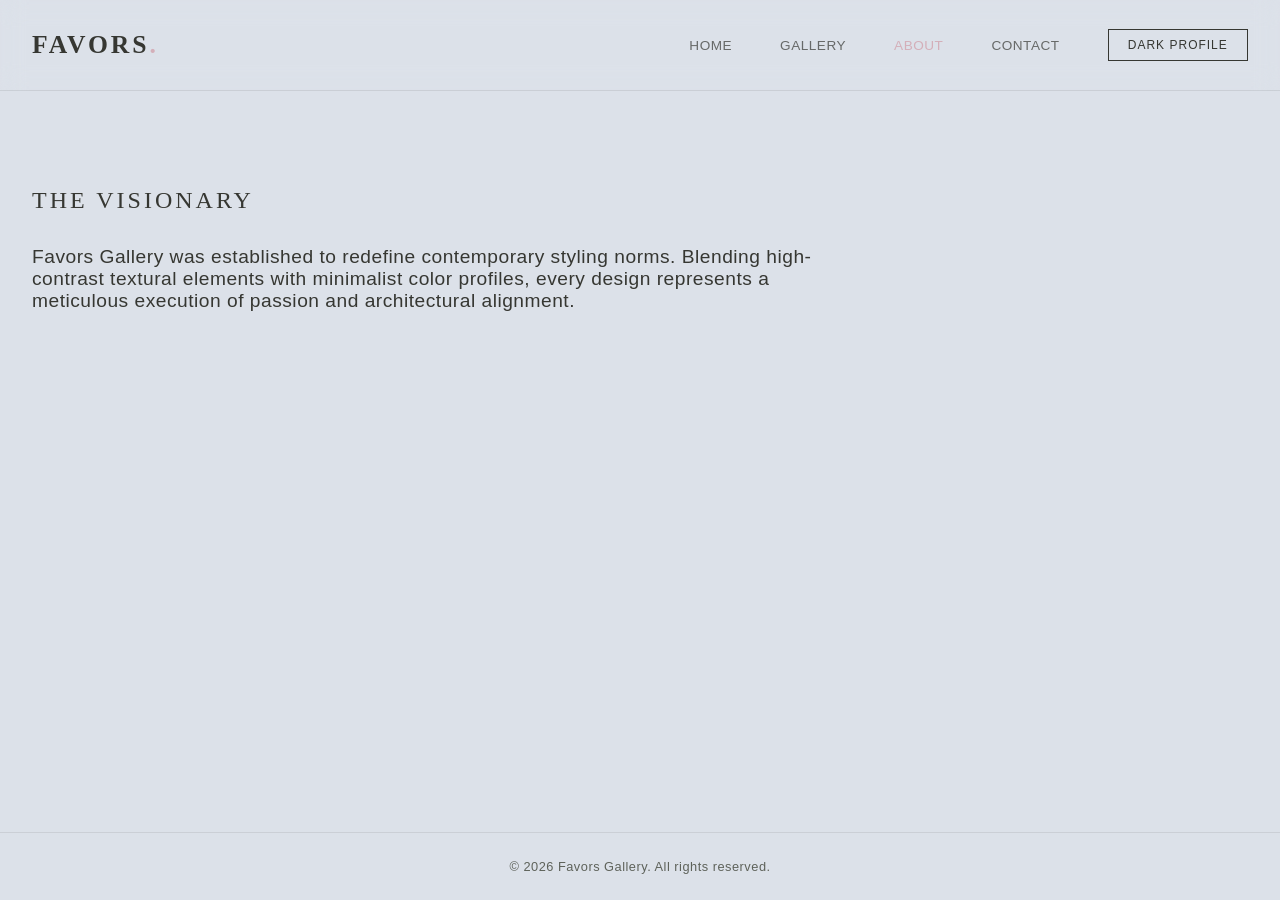
==== about.html @ 38c496eb "first commit for favors gallery" ====
<!doctype html>
<html lang="en" data-theme="light">
  <head>
    <meta charset="UTF-8" />
    <meta name="viewport" content="width=device-width, initial-scale=1.0" />
    <title>About The Designer | Favors Gallery</title>
    <link rel="stylesheet" href="style.css" />
  </head>
  <body>
    <header>
      <div class="nav-container">
        <a href="index.html" class="logo">Favors<span>.</span></a>
        <nav>
          <ul>
            <li><a href="index.html">Home</a></li>
            <li><a href="gallery.html">Gallery</a></li>
            <li><a href="about.html" class="active">About</a></li>
            <li><a href="contact.html">Contact</a></li>
            <li><button id="theme-toggle">Dark Mode</button></li>
          </ul>
        </nav>
      </div>
    </header>

    <main class="container">
      <h2 style="margin-bottom: 2rem">THE VISIONARY</h2>
      <p style="font-size: 1.2rem; max-width: 800px; margin-bottom: 1.5rem">
        Favors Gallery was established to redefine contemporary styling norms.
        Blending high-contrast textural elements with minimalist color profiles,
        every design represents a meticulous execution of passion and
        architectural alignment.
      </p>
    </main>

    <footer>
      <p>&copy; 2026 Favors Gallery. All rights reserved.</p>
    </footer>
    <script src="script.js"></script>
  </body>
</html>
---- style.css ----
/* --- LUXURY DESIGN VARIABLES --- */
:root {
  --bg-primary: #dce1e9;
  --bg-surface: #ffffff;
  --text-main: #363732;
  --accent-cyan: #53d8fb;
  --accent-blue: #66c3ff;
  --accent-rose: #d4afb9;
  --text-muted: #5e625a;
  --border-subtle: rgba(54, 55, 50, 0.1);
  --glass-bg: rgba(255, 255, 255, 0.4);
  --glass-blur: blur(12px);
  --easing: cubic-bezier(0.25, 1, 0.5, 1);
  --transition: all 0.5s var(--easing);
}

[data-theme="dark"] {
  --bg-primary: #363732;
  --bg-surface: #1c1d1a;
  --text-main: #dce1e9;
  --accent-cyan: #53d8fb;
  --accent-blue: #66c3ff;
  --accent-rose: #d4afb9;
  --text-muted: #a5abb6;
  --border-subtle: rgba(220, 225, 233, 0.1);
  --glass-bg: rgba(28, 29, 26, 0.5);
  --glass-blur: blur(16px);
}

/* --- OVERALL BRAND PATTERNS --- */
* {
  margin: 0;
  padding: 0;
  box-sizing: border-box;
}

body {
  font-family: "Cinzel", "Didot", "Playfair Display", serif;
  background-color: var(--bg-primary);
  color: var(--text-main);
  transition: var(--transition);
  overflow-x: hidden;
  min-height: 100vh;
  display: flex;
  flex-direction: column;
}

h1,
h2,
h3,
.logo {
  font-family: "Cinzel", serif;
  letter-spacing: 3px;
  font-weight: 400;
}

p,
a,
button,
label,
input,
textarea {
  font-family: "Montserrat", "Inter", sans-serif;
  letter-spacing: 0.5px;
}

/* --- THE NAVIGATION --- */
header {
  background-color: transparent;
  border-bottom: 1px solid var(--border-subtle);
  position: sticky;
  top: 0;
  z-index: 1000;
  backdrop-filter: var(--glass-blur);
}

main {
  flex: 1;
}

.nav-container {
  max-width: 1400px;
  margin: 0 auto;
  display: flex;
  justify-content: space-between;
  align-items: center;
  padding: 1.8rem 2rem;
}

.logo {
  font-size: 1.6rem;
  text-transform: uppercase;
  text-decoration: none;
  color: var(--text-main);
  font-weight: 600;
}

.logo span {
  color: var(--accent-rose);
}

nav ul {
  display: flex;
  list-style: none;
  gap: 3rem;
  align-items: center;
}

nav a {
  text-decoration: none;
  color: var(--text-main);
  font-size: 0.85rem;
  text-transform: uppercase;
  font-weight: 500;
  opacity: 0.7;
  transition: var(--transition);
}

nav a:hover,
nav a.active {
  opacity: 1;
  color: var(--accent-rose);
}

#theme-toggle {
  background: none;
  border: 1px solid var(--text-main);
  color: var(--text-main);
  padding: 0.5rem 1.2rem;
  cursor: pointer;
  font-size: 0.75rem;
  text-transform: uppercase;
  letter-spacing: 1px;
  transition: var(--transition);
}

#theme-toggle:hover {
  background-color: var(--text-main);
  color: var(--bg-surface);
}

/* --- THE MAIN FRAMEWORK --- */
.container {
  max-width: 1400px;
  margin: 0 auto;
  padding: 6rem 2rem;
  width: 100%;
}

.hero {
  min-height: 52vh;
  display: flex;
  flex-direction: column;
  justify-content: center;
  align-items: flex-start;
  gap: 1.5rem;
}

.hero h1 {
  font-size: clamp(2.5rem, 6vw, 5.5rem);
  line-height: 1.05;
}

.hero p {
  max-width: 650px;
  color: var(--text-muted);
  font-size: 1.05rem;
  line-height: 1.8;
}

.btn {
  display: inline-block;
  border: 1px solid var(--text-main);
  background: transparent;
  color: var(--text-main);
  padding: 0.85rem 1.5rem;
  text-decoration: none;
  cursor: pointer;
  font-size: 0.8rem;
  text-transform: uppercase;
  letter-spacing: 1px;
  transition: var(--transition);
}

.btn:hover {
  background-color: var(--text-main);
  color: var(--bg-surface);
}

.contact-grid {
  display: grid;
  grid-template-columns: minmax(0, 1fr) minmax(320px, 0.8fr);
  gap: clamp(3rem, 8vw, 9rem);
  align-items: start;
  max-width: 1100px;
  margin: 0 auto;
}

.contact-grid h2 {
  font-size: clamp(1.8rem, 4vw, 2.8rem);
  line-height: 1.2;
}

.contact-grid p {
  line-height: 1.8;
}

.contact-form {
  display: grid;
  gap: 1.25rem;
}

.form-group {
  display: grid;
  gap: 0.5rem;
}

.form-group label {
  color: var(--text-muted);
  font-size: 0.75rem;
  text-transform: uppercase;
  letter-spacing: 1px;
}

.form-group input,
.form-group textarea {
  width: 100%;
  border: 1px solid var(--border-subtle);
  border-radius: 0;
  background: var(--glass-bg);
  color: var(--text-main);
  padding: 0.85rem 1rem;
  font-size: 0.95rem;
  outline: none;
  transition: var(--transition);
}

.form-group textarea {
  min-height: 140px;
  resize: vertical;
}

.form-group input:focus,
.form-group textarea:focus {
  border-color: var(--accent-rose);
  box-shadow: 0 0 0 3px rgba(212, 175, 185, 0.16);
}

footer {
  width: 100%;
  border-top: 1px solid var(--border-subtle);
  padding: 1.5rem 2rem;
  text-align: center;
  color: var(--text-muted);
}

footer p {
  font-size: 0.8rem;
  line-height: 1.5;
}

@media (max-width: 700px) {
  .nav-container {
    align-items: flex-start;
    flex-direction: column;
    gap: 1.5rem;
    padding: 1.25rem 1.25rem;
  }

  nav ul {
    flex-wrap: wrap;
    gap: 1rem 1.25rem;
  }

  .container {
    padding: 4rem 1.25rem;
  }

  .contact-grid {
    grid-template-columns: 1fr;
    gap: 3rem;
  }

  footer {
    padding: 1.25rem;
  }
}

/* --- MODERNIZED PINTEREST MASONRY --- */
.gallery-container {
  columns: 3 350px; /* Enhanced sizing definitions */
  column-gap: 2rem;
  width: 100%;
}

.gallery-item {
  background-color: var(--bg-surface);
  margin-bottom: 2rem;
  break-inside: avoid;
  overflow: hidden;
  border: 1px solid var(--border-subtle);
  transition: var(--transition);
  cursor: pointer;
  position: relative;
}

.gallery-item img {
  width: 100%;
  height: auto;
  display: block;
  filter: grayscale(20%);
  transition:
    transform 0.8s var(--easing),
    filter 0.5s var(--easing);
}

/* Hover Zoom & Info Reveal Effect */
.gallery-item:hover img {
  transform: scale(1.04);
  filter: grayscale(0%);
}

.gallery-info {
  padding: 1.5rem;
  border-top: 1px solid var(--border-subtle);
  background: var(--bg-surface);
}

.gallery-info h3 {
  font-size: 1rem;
  text-transform: uppercase;
}

/* --- ROBUST ACCESSIBLE LIGHTBOX --- */
.modal {
  display: none;
  position: fixed;
  z-index: 2000;
  top: 0;
  left: 0;
  width: 100%;
  height: 100%;
  background-color: var(--glass-bg);
  backdrop-filter: var(--glass-blur);
  justify-content: center;
  align-items: center;
  opacity: 0;
  transition: opacity 0.4s ease;
}

.modal.show {
  display: flex;
  opacity: 1;
}

.modal-content {
  max-width: 80%;
  max-height: 80vh;
  object-fit: contain;
  border: 1px solid rgba(255, 255, 255, 0.2);
  box-shadow: 0 30px 60px rgba(0, 0, 0, 0.2);
  transform: scale(0.95);
  transition: transform 0.4s var(--easing);
}

.modal.show .modal-content {
  transform: scale(1);
}

.close-modal {
  position: absolute;
  top: 30px;
  right: 40px;
  color: var(--text-main);
  font-size: 3rem;
  font-family: Arial, sans-serif;
  cursor: pointer;
  line-height: 1;
  transition: var(--transition);
}

.close-modal:hover {
  color: var(--accent-rose);
  transform: rotate(90deg);
}
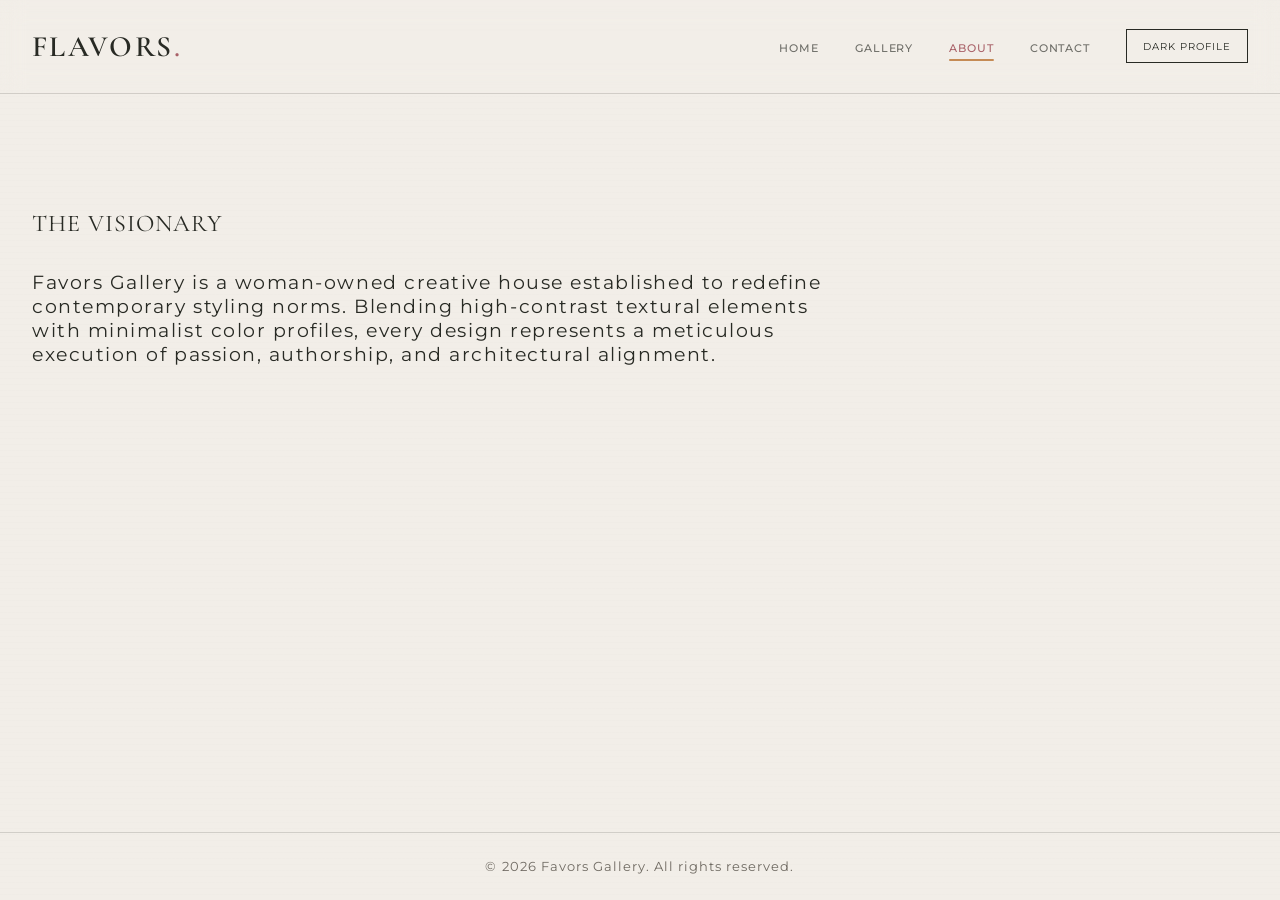
==== commit dcb03ca0: "design branch ready" ====
--- a/about.html
+++ b/about.html
@@ -3,13 +3,19 @@
   <head>
     <meta charset="UTF-8" />
     <meta name="viewport" content="width=device-width, initial-scale=1.0" />
+    <link rel="preconnect" href="https://fonts.googleapis.com" />
+    <link rel="preconnect" href="https://fonts.gstatic.com" crossorigin />
+    <link
+      href="https://fonts.googleapis.com/css2?family=Cormorant+Garamond:wght@400;500;600&family=Montserrat:wght@400;500;600&display=swap"
+      rel="stylesheet"
+    />
     <title>About The Designer | Favors Gallery</title>
     <link rel="stylesheet" href="style.css" />
   </head>
   <body>
     <header>
       <div class="nav-container">
-        <a href="index.html" class="logo">Favors<span>.</span></a>
+        <a href="index.html" class="logo">Flavors<span>.</span></a>
         <nav>
           <ul>
             <li><a href="index.html">Home</a></li>
@@ -25,10 +31,10 @@
     <main class="container">
       <h2 style="margin-bottom: 2rem">THE VISIONARY</h2>
       <p style="font-size: 1.2rem; max-width: 800px; margin-bottom: 1.5rem">
-        Favors Gallery was established to redefine contemporary styling norms.
-        Blending high-contrast textural elements with minimalist color profiles,
-        every design represents a meticulous execution of passion and
-        architectural alignment.
+        Favors Gallery is a woman-owned creative house established to redefine
+        contemporary styling norms. Blending high-contrast textural elements
+        with minimalist color profiles, every design represents a meticulous
+        execution of passion, authorship, and architectural alignment.
       </p>
     </main>
 
--- a/style.css
+++ b/style.css
@@ -1,29 +1,29 @@
-/* --- LUXURY DESIGN VARIABLES --- */
+/* --- EDITORIAL DESIGN VARIABLES --- */
 :root {
-  --bg-primary: #dce1e9;
-  --bg-surface: #ffffff;
-  --text-main: #363732;
-  --accent-cyan: #53d8fb;
-  --accent-blue: #66c3ff;
-  --accent-rose: #d4afb9;
-  --text-muted: #5e625a;
-  --border-subtle: rgba(54, 55, 50, 0.1);
-  --glass-bg: rgba(255, 255, 255, 0.4);
+  --bg-primary: #f2eee8;
+  --bg-surface: #fbf9f5;
+  --text-main: #282a24;
+  --accent-cyan: #4e8580;
+  --accent-blue: #c58b55;
+  --accent-rose: #a96168;
+  --text-muted: #6f6a62;
+  --border-subtle: rgba(40, 42, 36, 0.16);
+  --glass-bg: rgba(251, 249, 245, 0.72);
   --glass-blur: blur(12px);
-  --easing: cubic-bezier(0.25, 1, 0.5, 1);
-  --transition: all 0.5s var(--easing);
+  --easing: cubic-bezier(0.22, 1, 0.36, 1);
+  --transition: all 0.4s var(--easing);
 }
 
 [data-theme="dark"] {
-  --bg-primary: #363732;
-  --bg-surface: #1c1d1a;
-  --text-main: #dce1e9;
-  --accent-cyan: #53d8fb;
-  --accent-blue: #66c3ff;
-  --accent-rose: #d4afb9;
-  --text-muted: #a5abb6;
-  --border-subtle: rgba(220, 225, 233, 0.1);
-  --glass-bg: rgba(28, 29, 26, 0.5);
+  --bg-primary: #252923;
+  --bg-surface: #30342c;
+  --text-main: #f2eee8;
+  --accent-cyan: #9fc2b5;
+  --accent-blue: #e0b176;
+  --accent-rose: #df9aa0;
+  --text-muted: #b9b4a9;
+  --border-subtle: rgba(242, 238, 232, 0.16);
+  --glass-bg: rgba(48, 52, 44, 0.78);
   --glass-blur: blur(16px);
 }
 
@@ -35,8 +35,14 @@
 }
 
 body {
-  font-family: "Cinzel", "Didot", "Playfair Display", serif;
+  font-family: "Montserrat", sans-serif;
   background-color: var(--bg-primary);
+  background-image: repeating-linear-gradient(
+    0deg,
+    transparent,
+    transparent 5px,
+    rgba(40, 42, 36, 0.018) 6px
+  );
   color: var(--text-main);
   transition: var(--transition);
   overflow-x: hidden;
@@ -49,8 +55,8 @@
 h2,
 h3,
 .logo {
-  font-family: "Cinzel", serif;
-  letter-spacing: 3px;
+  font-family: "Cormorant Garamond", "Didot", serif;
+  letter-spacing: 1px;
   font-weight: 400;
 }
 
@@ -61,7 +67,7 @@
 input,
 textarea {
   font-family: "Montserrat", "Inter", sans-serif;
-  letter-spacing: 0.5px;
+  letter-spacing: 0.08em;
 }
 
 /* --- THE NAVIGATION --- */
@@ -88,11 +94,12 @@
 }
 
 .logo {
-  font-size: 1.6rem;
+  font-size: 1.85rem;
   text-transform: uppercase;
   text-decoration: none;
   color: var(--text-main);
   font-weight: 600;
+  letter-spacing: 0.08em;
 }
 
 .logo span {
@@ -102,17 +109,17 @@
 nav ul {
   display: flex;
   list-style: none;
-  gap: 3rem;
+  gap: 2.25rem;
   align-items: center;
 }
 
 nav a {
   text-decoration: none;
   color: var(--text-main);
-  font-size: 0.85rem;
+  font-size: 0.7rem;
   text-transform: uppercase;
   font-weight: 500;
-  opacity: 0.7;
+  opacity: 0.65;
   transition: var(--transition);
 }
 
@@ -122,13 +129,20 @@
   color: var(--accent-rose);
 }
 
+nav a.active {
+  text-decoration: underline;
+  text-decoration-color: var(--accent-blue);
+  text-decoration-thickness: 2px;
+  text-underline-offset: 0.45rem;
+}
+
 #theme-toggle {
   background: none;
   border: 1px solid var(--text-main);
   color: var(--text-main);
-  padding: 0.5rem 1.2rem;
+  padding: 0.6rem 1rem;
   cursor: pointer;
-  font-size: 0.75rem;
+  font-size: 0.65rem;
   text-transform: uppercase;
   letter-spacing: 1px;
   transition: var(--transition);
@@ -143,28 +157,72 @@
 .container {
   max-width: 1400px;
   margin: 0 auto;
-  padding: 6rem 2rem;
+  padding: clamp(4rem, 9vw, 8rem) 2rem;
   width: 100%;
 }
 
 .hero {
-  min-height: 52vh;
+  min-height: 64vh;
+  position: relative;
   display: flex;
   flex-direction: column;
   justify-content: center;
   align-items: flex-start;
   gap: 1.5rem;
+  padding-right: 42%;
+}
+
+.hero::before {
+  content: "WOMAN-OWNED / INDEPENDENT / 2026";
+  position: relative;
+  z-index: 1;
+  color: var(--accent-rose);
+  font-family: "Montserrat", sans-serif;
+  font-size: 0.68rem;
+  font-weight: 600;
+  letter-spacing: 0.2em;
+  order: -1;
+}
+
+.hero::after {
+  content: "";
+  position: absolute;
+  z-index: 0;
+  top: 7%;
+  right: 3%;
+  width: min(32vw, 390px);
+  aspect-ratio: 0.76;
+  border: 1px solid var(--accent-rose);
+  background:
+    linear-gradient(rgba(40, 42, 36, 0.04), rgba(40, 42, 36, 0.04)),
+    url("photos/design3.jpg") center / cover;
+  box-shadow: 18px 18px 0 var(--accent-blue);
+  transform: rotate(3deg);
+  transition: var(--transition);
+}
+
+.hero:hover::after {
+  transform: rotate(0deg) translateY(-8px);
+  box-shadow: 12px 12px 0 var(--accent-blue);
+}
+
+.hero > * {
+  position: relative;
+  z-index: 1;
 }
 
 .hero h1 {
-  font-size: clamp(2.5rem, 6vw, 5.5rem);
-  line-height: 1.05;
+  max-width: 680px;
+  font-size: clamp(3.4rem, 8vw, 8.5rem);
+  line-height: 0.88;
+  text-transform: uppercase;
+  text-wrap: balance;
 }
 
 .hero p {
   max-width: 650px;
   color: var(--text-muted);
-  font-size: 1.05rem;
+  font-size: 0.9rem;
   line-height: 1.8;
 }
 
@@ -179,6 +237,12 @@
   font-size: 0.8rem;
   text-transform: uppercase;
   letter-spacing: 1px;
+  transition: var(--transition);
+}
+
+.btn::after {
+  content: "  ->";
+  color: var(--accent-rose);
   transition: var(--transition);
 }
 
@@ -276,11 +340,37 @@
     padding: 4rem 1.25rem;
   }
 
+  .hero {
+    min-height: auto;
+    padding: 3rem 0 11rem;
+  }
+
+  .hero h1 {
+    font-size: clamp(3.2rem, 17vw, 5.5rem);
+  }
+
+  .hero::after {
+    top: auto;
+    right: 1rem;
+    bottom: 1rem;
+    width: 42vw;
+    max-width: 180px;
+  }
+
+  .hero::before {
+    font-size: 0.56rem;
+    letter-spacing: 0.14em;
+  }
+
   .contact-grid {
     grid-template-columns: 1fr;
     gap: 3rem;
   }
 
+  .gallery-container {
+    columns: 1;
+  }
+
   footer {
     padding: 1.25rem;
   }
@@ -289,16 +379,17 @@
 /* --- MODERNIZED PINTEREST MASONRY --- */
 .gallery-container {
   columns: 3 350px; /* Enhanced sizing definitions */
-  column-gap: 2rem;
+  column-gap: 1.5rem;
   width: 100%;
 }
 
 .gallery-item {
   background-color: var(--bg-surface);
-  margin-bottom: 2rem;
+  margin-bottom: 1.5rem;
   break-inside: avoid;
   overflow: hidden;
   border: 1px solid var(--border-subtle);
+  box-shadow: 5px 5px 0 rgba(197, 139, 85, 0.18);
   transition: var(--transition);
   cursor: pointer;
   position: relative;
@@ -320,14 +411,19 @@
   filter: grayscale(0%);
 }
 
+.gallery-item:hover {
+  transform: translateY(-6px);
+  box-shadow: 9px 9px 0 rgba(169, 97, 104, 0.28);
+}
+
 .gallery-info {
-  padding: 1.5rem;
+  padding: 1.15rem 1.25rem 1.3rem;
   border-top: 1px solid var(--border-subtle);
   background: var(--bg-surface);
 }
 
 .gallery-info h3 {
-  font-size: 1rem;
+  font-size: 1.15rem;
   text-transform: uppercase;
 }
 
@@ -383,3 +479,9 @@
   color: var(--accent-rose);
   transform: rotate(90deg);
 }
+
+@media (max-width: 700px) {
+  .gallery-container {
+    columns: 1;
+  }
+}
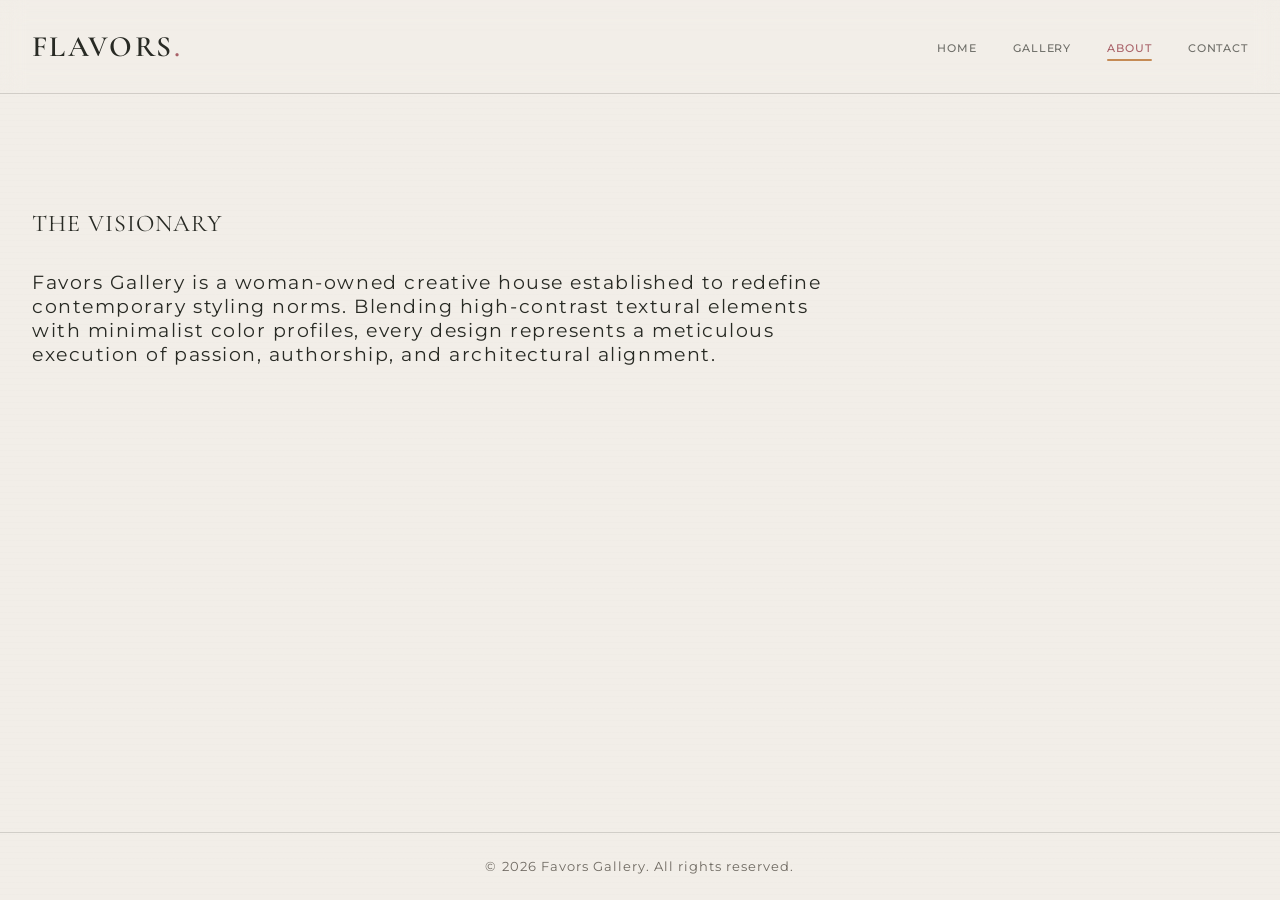
==== commit 3db88293: "Disable dark mode button in about.html Comment out the dark mode button in the navigation menu." ====
--- a/about.html
+++ b/about.html
@@ -22,7 +22,7 @@
             <li><a href="gallery.html">Gallery</a></li>
             <li><a href="about.html" class="active">About</a></li>
             <li><a href="contact.html">Contact</a></li>
-            <li><button id="theme-toggle">Dark Mode</button></li>
+            <!-- <li><button id="theme-toggle">Dark Mode</button></li> -->
           </ul>
         </nav>
       </div>
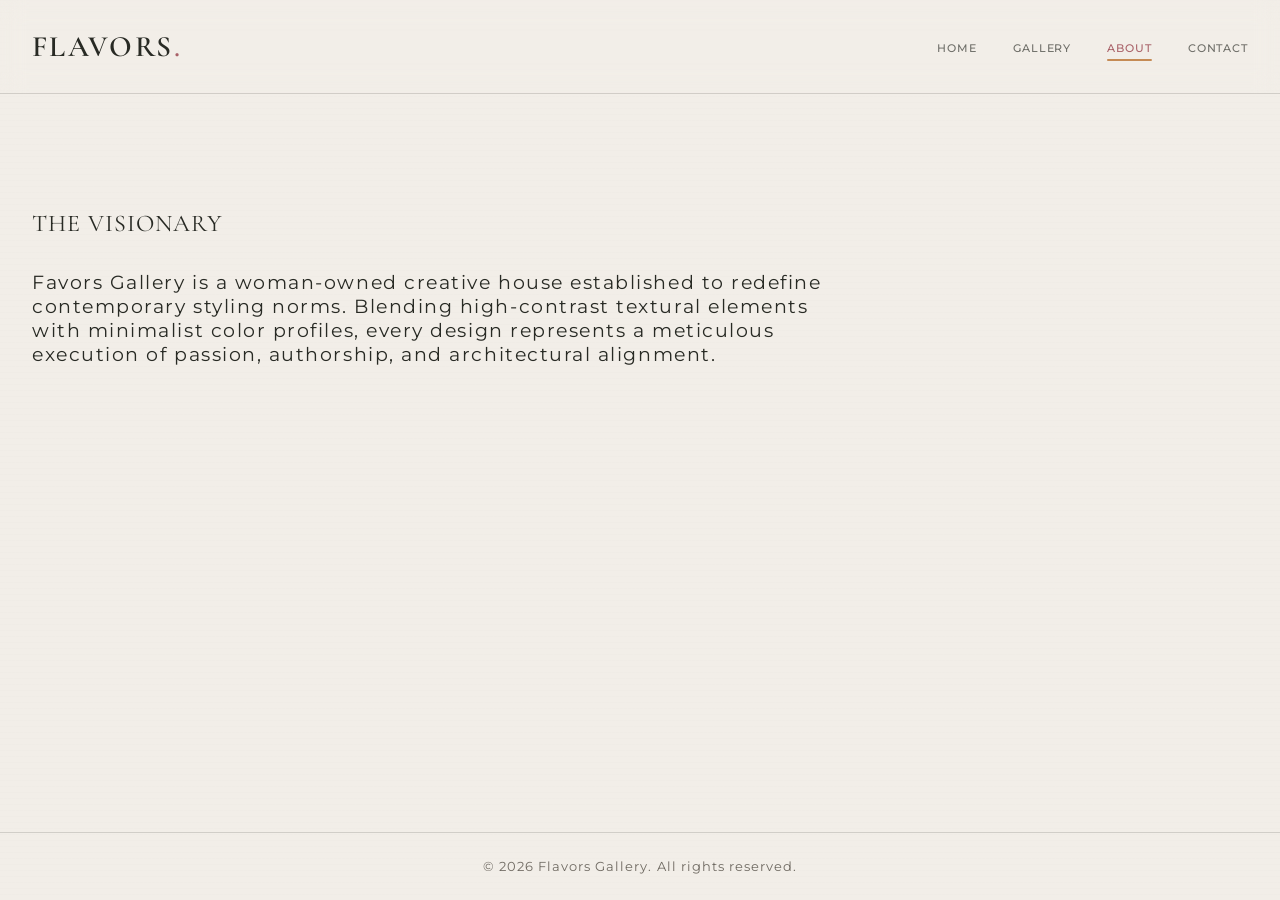
==== commit aa0c0240: "Fix typo in footer copyright text" ====
--- a/about.html
+++ b/about.html
@@ -39,7 +39,7 @@
     </main>
 
     <footer>
-      <p>&copy; 2026 Favors Gallery. All rights reserved.</p>
+      <p>&copy; 2026 Flavors Gallery. All rights reserved.</p>
     </footer>
     <script src="script.js"></script>
   </body>
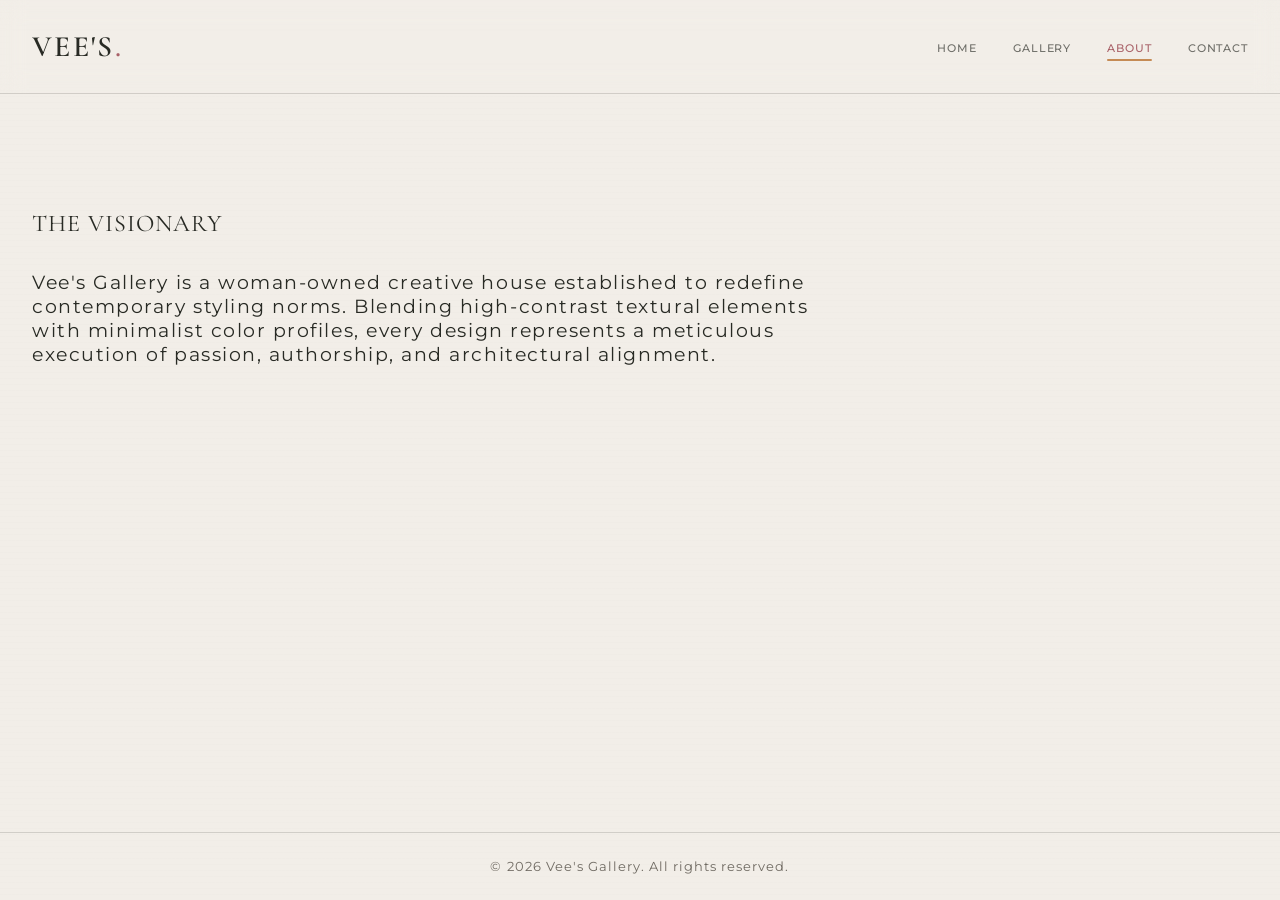
==== commit 219eb675: "name updated" ====
--- a/about.html
+++ b/about.html
@@ -9,13 +9,13 @@
       href="https://fonts.googleapis.com/css2?family=Cormorant+Garamond:wght@400;500;600&family=Montserrat:wght@400;500;600&display=swap"
       rel="stylesheet"
     />
-    <title>About The Designer | Favors Gallery</title>
+    <title>About The Designer | Vee's Gallery</title>
     <link rel="stylesheet" href="style.css" />
   </head>
   <body>
     <header>
       <div class="nav-container">
-        <a href="index.html" class="logo">Flavors<span>.</span></a>
+        <a href="index.html" class="logo">Vee's<span>.</span></a>
         <nav>
           <ul>
             <li><a href="index.html">Home</a></li>
@@ -31,7 +31,7 @@
     <main class="container">
       <h2 style="margin-bottom: 2rem">THE VISIONARY</h2>
       <p style="font-size: 1.2rem; max-width: 800px; margin-bottom: 1.5rem">
-        Favors Gallery is a woman-owned creative house established to redefine
+        Vee's Gallery is a woman-owned creative house established to redefine
         contemporary styling norms. Blending high-contrast textural elements
         with minimalist color profiles, every design represents a meticulous
         execution of passion, authorship, and architectural alignment.
@@ -39,7 +39,7 @@
     </main>
 
     <footer>
-      <p>&copy; 2026 Flavors Gallery. All rights reserved.</p>
+      <p>&copy; 2026 Vee's Gallery. All rights reserved.</p>
     </footer>
     <script src="script.js"></script>
   </body>
